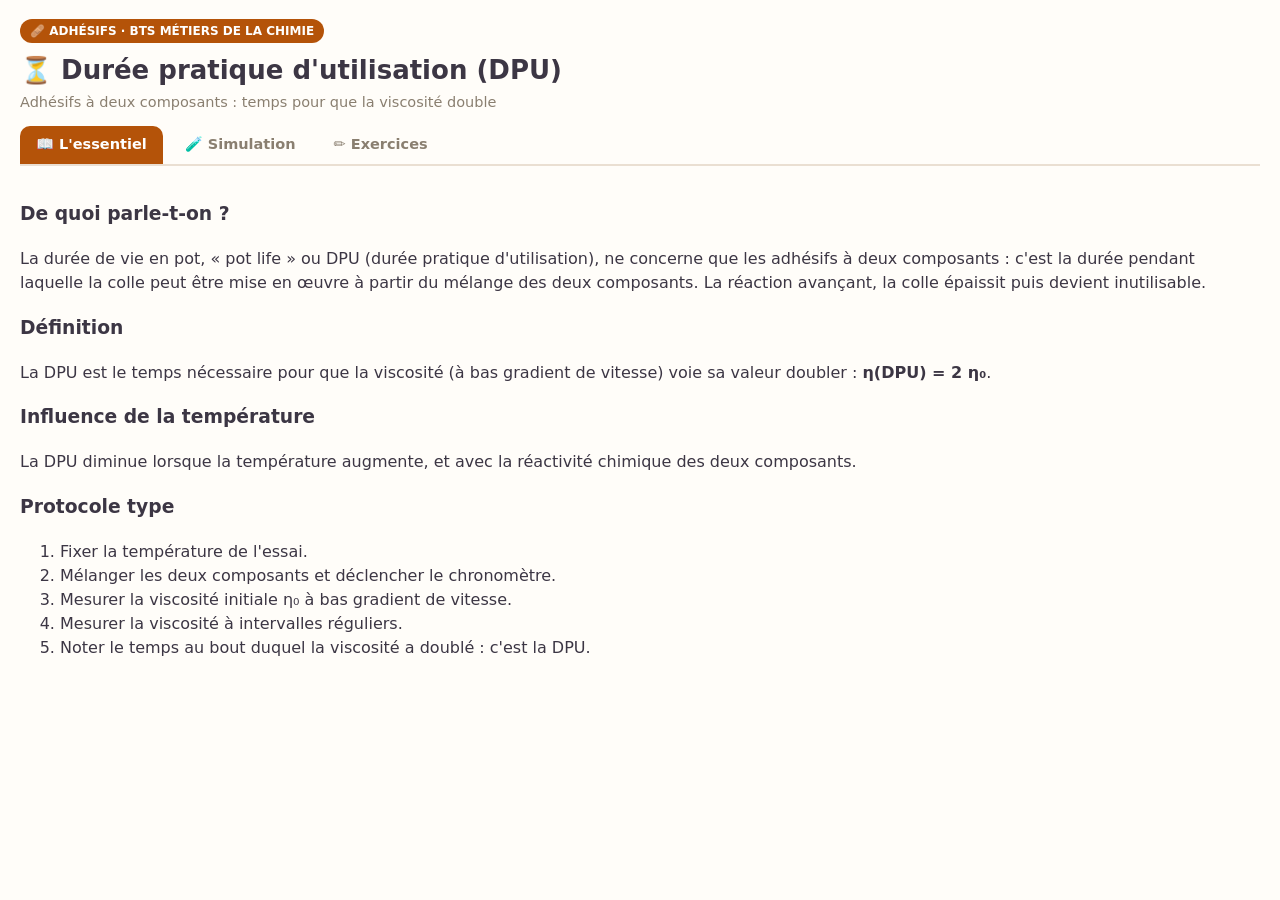
==== pages/module-dpu.html @ 9cb4580f "Refonte UI façon reula.fr : menu Simulations seul, tuiles Adhésifs animées, 4 modules à onglets avec" ====
<!doctype html>
<html lang="fr">
<head>
<meta charset="utf-8">
<meta name="viewport" content="width=device-width, initial-scale=1">
<title>DPU — Adhésifs · Formu au labo</title>
<style>
  :root { --cat:#b45309; --texte:#3c3644; --bord:#eadfd2; --fond:#fffdf9; --fond2:#faf3ea; }
  * { box-sizing:border-box; }
  body { margin:0; font:16px/1.5 system-ui,sans-serif; color:var(--texte); background:var(--fond); }
  header.mod { padding:18px 20px 0; }
  .chip { display:inline-block; background:var(--cat); color:#fff; font-size:12px; font-weight:700; padding:3px 10px; border-radius:999px; }
  h1 { font-size:26px; margin:8px 0 2px; } h1 .emoji { display:inline-block; animation: pop .5s cubic-bezier(.2,1.6,.4,1) both; }
  .sous { color:#8a7f70; margin:0 0 12px; font-size:14.5px; }
  .tabs { display:flex; gap:6px; border-bottom:2px solid var(--bord); }
  .tab { font:inherit; font-weight:600; font-size:14.5px; padding:8px 16px; border:0; background:none; color:#8a7f70; cursor:pointer; border-radius:10px 10px 0 0; transition: background .15s; }
  .tab.actif { background:var(--cat); color:#fff; }
  main { padding:16px 20px 30px; }
  section.anim { animation: fadeUp .3s ease both; }
  .colonnes { display:flex; flex-wrap:wrap; gap:16px; align-items:flex-start; }
  .gauche { flex:1 1 460px; min-width:300px; }
  .droite { flex:0 1 320px; min-width:250px; background:var(--fond2); border-radius:14px; padding:12px 14px; }
  .carte { border:1px solid var(--bord); background:#fff; border-radius:14px; padding:12px 14px; margin-bottom:14px; }
  .carte h2 { font-size:15px; margin:0 0 8px; }
  button { font:inherit; padding:8px 14px; border:0; border-radius:10px; background:var(--cat); color:#fff; cursor:pointer; transition: transform .12s, filter .12s; }
  button:hover { filter:brightness(1.08); } button:active { transform:scale(.96); }
  input, select { font:inherit; padding:6px 8px; border:1px solid var(--bord); border-radius:8px; background:#fff; color:var(--texte); }
  input[type=number] { width:120px; }
  .ligne { display:flex; flex-wrap:wrap; gap:8px; align-items:center; margin:6px 0; }
  canvas { width:100%; max-width:560px; border:1px solid var(--bord); border-radius:10px; background:#fff; }
  .chrono { font-size:30px; font-weight:700; font-variant-numeric:tabular-nums; color:var(--cat); background:#17141c; color:#ffd27d;
           border-radius:10px; padding:4px 14px; display:inline-block; }
  .visco { font-size:22px; font-weight:700; font-variant-numeric:tabular-nums; color:#7dffb0; background:#17141c; border-radius:10px; padding:4px 12px; display:inline-block; }
  .etape { display:flex; gap:8px; padding:6px; border-radius:8px; font-size:14px; align-items:baseline; }
  .etape .num { flex:0 0 22px; height:22px; border-radius:50%; background:#e3ddd2; display:inline-flex; align-items:center; justify-content:center; font-size:13px; }
  .etape.fait .num { background:#1f9d55; color:#fff; animation: pop .35s cubic-bezier(.2,1.8,.4,1) both; }
  .etape.fait { color:#9a9284; text-decoration:line-through; }
  .etape.courante { background:#fff; outline:2px solid var(--cat); font-weight:600; text-decoration:none; }
  .ok { color:#1f9d55; font-weight:700; } .ko { color:#c0392b; font-weight:600; }
  #resultat { font-size:19px; font-weight:700; color:var(--cat); }
  .petit { font-size:13px; color:#8a7f70; }
  details { border:1px solid var(--bord); border-radius:10px; padding:8px 12px; background:#fff; }
  summary { cursor:pointer; font-weight:600; }
  @keyframes fadeUp { from { opacity:0; transform:translateY(12px);} to { opacity:1; transform:none;} }
  @keyframes pop { from { opacity:0; transform:scale(.5);} to { opacity:1; transform:scale(1);} }
</style>
</head>
<body>
<header class="mod">
  <span class="chip">🩹 ADHÉSIFS · BTS MÉTIERS DE LA CHIMIE</span>
  <h1><span class="emoji">⏳</span> Durée pratique d'utilisation (DPU)</h1>
  <p class="sous">Adhésifs à deux composants : temps pour que la viscosité double</p>
  <nav class="tabs">
    <button class="tab actif" data-tab="essentiel">📖 L'essentiel</button>
    <button class="tab" data-tab="simulation">🧪 Simulation</button>
    <button class="tab" data-tab="exercices">✏️ Exercices</button>
  </nav>
</header>
<main>
  <section id="tab-essentiel">
    <h3>De quoi parle-t-on ?</h3>
    <p>La durée de vie en pot, « pot life » ou DPU (durée pratique d'utilisation), ne concerne que les adhésifs à deux composants : c'est la durée pendant laquelle la colle peut être mise en œuvre à partir du mélange des deux composants. La réaction avançant, la colle épaissit puis devient inutilisable.</p>
    <h3>Définition</h3>
    <p>La DPU est le temps nécessaire pour que la viscosité (à bas gradient de vitesse) voie sa valeur doubler : <strong>η(DPU) = 2 η₀</strong>.</p>
    <h3>Influence de la température</h3>
    <p>La DPU diminue lorsque la température augmente, et avec la réactivité chimique des deux composants.</p>
    <h3>Protocole type</h3>
    <ol>
      <li>Fixer la température de l'essai.</li>
      <li>Mélanger les deux composants et déclencher le chronomètre.</li>
      <li>Mesurer la viscosité initiale η₀ à bas gradient de vitesse.</li>
      <li>Mesurer la viscosité à intervalles réguliers.</li>
      <li>Noter le temps au bout duquel la viscosité a doublé : c'est la DPU.</li>
    </ol>
  </section>

  <section id="tab-simulation" hidden>
    <div class="ligne">
      <button id="lancer">🔄 Lancer une nouvelle simulation</button>
      <span id="systeme" class="petit"></span>
      <span class="chrono" id="chrono">0,0 min</span>
    </div>
    <div class="colonnes">
      <div class="gauche">
        <div class="carte">
          <h2>Viscosimètre — η(t) à bas gradient</h2>
          <canvas id="courbe" width="560" height="280"></canvas>
          <div class="ligne" style="margin-top:8px;">
            <span>η₀ mesurée :</span><span class="visco" id="eta0">—</span>
            <span>η(t) :</span><span class="visco" id="etaT">—</span>
          </div>
          <div id="action"><p class="petit">Lance une simulation pour commencer.</p></div>
        </div>
      </div>
      <div class="droite">
        <h2 style="font-size:15px;margin:0 0 8px;">Étapes du protocole <span id="progres" style="float:right;"></span></h2>
        <div id="etapes"></div>
        <p id="resultat"></p>
      </div>
    </div>
  </section>

  <section id="tab-exercices" hidden>
    <h3>Exercice</h3>
    <p>À 25 °C, un bicomposant a une viscosité initiale η₀ = 3,0 Pa·s et sa viscosité suit η(t) = η₀·e<sup>k t</sup> avec k = 0,0462 min⁻¹. Quelle est la DPU ?</p>
    <details><summary>Voir la correction</summary>
      <p>η(DPU) = 2 η₀ donc e<sup>k·DPU</sup> = 2, d'où DPU = ln 2 / k = 0,693 / 0,0462 ≈ <strong>15,0 min</strong>.</p>
    </details>
  </section>
</main>
<script>
"use strict";
document.querySelectorAll(".tab").forEach((b) => (b.onclick = () => {
  document.querySelectorAll(".tab").forEach((x) => x.classList.toggle("actif", x === b));
  document.querySelectorAll("main section").forEach((s) => (s.hidden = true));
  const p = document.getElementById("tab-" + b.dataset.tab);
  p.hidden = false; p.classList.remove("anim"); void p.offsetWidth; p.classList.add("anim");
}));

const SYSTEMES = [
  { id: "ep",  nom: "système époxy",            k25: 0.030 },
  { id: "mma", nom: "système acrylate (MMA)",   k25: 0.046 },
  { id: "pu",  nom: "système polyuréthane",     k25: 0.020 }
];
const TEMPS = [20, 25, 30, 35];
const ETAPES = [
  "Fixer la température de l'essai.",
  "Mélanger les deux composants et déclencher le chronomètre.",
  "Mesurer la viscosité initiale η₀ à bas gradient de vitesse.",
  "Suivre η(t) et noter le temps où la viscosité a doublé : c'est la DPU."
];
function calcK(k25, T) { return k25 * Math.pow(2, (T - 25) / 10); }   // Q10 ≈ 2
function calcDPU(k) { return Math.LN2 / k; }

let S = null;
const $ = (id) => document.getElementById(id);
const rnd = (a, b) => a + Math.random() * (b - a);
const nb = (v) => parseFloat(String(v).replace(",", "."));
const fmt = (v, d) => v.toLocaleString("fr-FR", { minimumFractionDigits: d, maximumFractionDigits: d });

function lancer() {
  const sys = SYSTEMES[Math.floor(Math.random() * SYSTEMES.length)];
  S = { sys, T: 25, k: sys.k25, eta0: rnd(1.5, 4.0), etape: 0, anim: false };
  S.dpu = calcDPU(S.k);
  $("systeme").textContent = "Système bicomposant : " + sys.nom;
  $("chrono").textContent = "0,0 min"; $("eta0").textContent = "—"; $("etaT").textContent = "—";
  $("resultat").textContent = "";
  const c = $("courbe").getContext("2d"); c.clearRect(0, 0, 560, 280);
  afficherEtapes(); afficherAction();
}

function afficherEtapes() {
  $("etapes").innerHTML = ETAPES.map((t, i) => {
    const cls = !S ? "" : (i < S.etape ? "etape fait" : i === S.etape ? "etape courante" : "etape");
    const num = !S ? i + 1 : (i < S.etape ? "✓" : i + 1);
    return '<div class="' + cls + '"><span class="num">' + num + "</span><span>" + t + "</span></div>";
  }).join("");
  $("progres").textContent = S ? (Math.min(S.etape, ETAPES.length) + "/" + ETAPES.length) : "";
}
function valider() { S.etape++; afficherEtapes(); afficherAction(); }

function afficherAction() {
  const a = $("action");
  if (!S) { a.innerHTML = '<p class="petit">Lance une simulation pour commencer.</p>'; return; }
  const i = S.etape;
  if (i >= ETAPES.length) { a.innerHTML = '<p class="ok">✔ Simulation terminée !</p>'; return; }
  switch (i) {
    case 0: {
      const opts = TEMPS.map(t => '<option value="' + t + '"' + (t === 25 ? " selected" : "") + ">" + t + " °C</option>").join("");
      a.innerHTML = '<div class="ligne"><span>Température de l\'essai :</span><select id="selT">' + opts + '</select><button onclick="validerT()">Fixer</button></div><p id="msg"></p>'; break;
    }
    case 1: a.innerHTML = '<div class="ligne"><button onclick="melanger()">🧪 Mélanger les deux composants et lancer le chrono</button></div>'; break;
    case 2: a.innerHTML = '<div class="ligne"><button onclick="mesurerEta0()">Mesurer η₀</button></div>'; break;
    case 3: a.innerHTML = '<div class="ligne"><span>Temps où η a doublé (η = 2η₀) :</span><input id="inT" type="number" step="0.1" placeholder="min"> min<button onclick="validerDPU()">Valider</button></div><p id="msg"></p>'; break;
  }
}

window.validerT = () => {
  S.T = parseInt($("selT").value, 10); S.k = calcK(S.sys.k25, S.T); S.dpu = calcDPU(S.k);
  $("systeme").textContent = "Système : " + S.sys.nom + " · essai à " + S.T + " °C";
  valider();
};
window.melanger = () => {
  valider();
  const tmax = 3 * S.dpu; const duree = 6000; const t0 = performance.now();
  const c = $("courbe").getContext("2d");
  function dessiner(p) {
    const t = p * tmax;
    c.clearRect(0, 0, 560, 280);
    c.strokeStyle = "#eadfd2"; c.fillStyle = "#8a7f70"; c.font = "12px system-ui";
    for (let g = 1; g <= 4; g++) { const y = 250 - (g - 1) * 55; c.beginPath(); c.moveTo(50, y); c.lineTo(540, y); c.stroke(); c.fillText("×" + g, 22, y + 4); }
    for (let m = 0; m <= tmax; m += tmax / 6) { const x = 50 + m / tmax * 490; c.fillText(fmt(m, 1), x - 8, 268); }
    c.fillText("t (min)", 500, 268); c.fillText("η / η₀", 8, 20);
    c.strokeStyle = "#eadfd2"; c.beginPath(); c.moveTo(50, 250); c.lineTo(50, 30); c.lineTo(540, 250); c.stroke();
    c.strokeStyle = "#2563eb"; c.lineWidth = 2.5; c.beginPath();
    const n = Math.max(2, Math.floor(p * 200));
    for (let i = 0; i <= n; i++) {
      const tt = tmax * i / n; const y = 250 - (Math.exp(S.k * tt) - 1) * 55;
      const x = 50 + tt / tmax * 490;
      i === 0 ? c.moveTo(x, y) : c.lineTo(x, y);
    }
    c.stroke(); c.lineWidth = 1;
    c.strokeStyle = "#b45309"; c.setLineDash([5, 4]); c.beginPath(); c.moveTo(50, 195); c.lineTo(540, 195); c.stroke(); c.setLineDash([]);
    c.fillStyle = "#b45309"; c.fillText("2 η₀", 510, 190);
    const eta = S.eta0 * Math.exp(S.k * t);
    $("chrono").textContent = fmt(t, 1) + " min";
    if ($("eta0").textContent !== "—") $("etaT").textContent = fmt(eta, 2) + " Pa·s";
    if (p < 1 && S.anim) requestAnimationFrame((tt) => dessiner(Math.min(1, (tt - t0) / duree)));
  }
  S.anim = true; requestAnimationFrame((tt) => dessiner(Math.min(1, (tt - t0) / duree)));
};
window.mesurerEta0 = () => { $("eta0").textContent = fmt(S.eta0, 2) + " Pa·s"; valider(); };
window.validerDPU = () => {
  const v = nb($("inT").value);
  if (isNaN(v)) { $("msg").innerHTML = '<span class="ko">✘ Entre un nombre de minutes.</span>'; return; }
  if (Math.abs(v - S.dpu) <= 0.08 * S.dpu) {
    const ok = Math.abs(v - S.dpu) <= 0.03 * S.dpu;
    $("resultat").innerHTML = "DPU = " + fmt(v, 1) + " min &nbsp;" +
      (ok ? '<span class="ok">✔ conforme (attendu ≈ ' + fmt(S.dpu, 1) + " min à " + S.T + " °C)</span>"
           : '<span class="ko">✘ attendu ≈ ' + fmt(S.dpu, 1) + " min — relis la courbe au niveau 2 η₀.</span>");
    valider();
  } else $("msg").innerHTML = '<span class="ko">✘ La courbe coupe 2 η₀ vers ' + fmt(S.dpu, 1) + " min — relis le graphique.</span>";
};

$("lancer").onclick = lancer;
afficherEtapes();
</script>
</body>
</html>
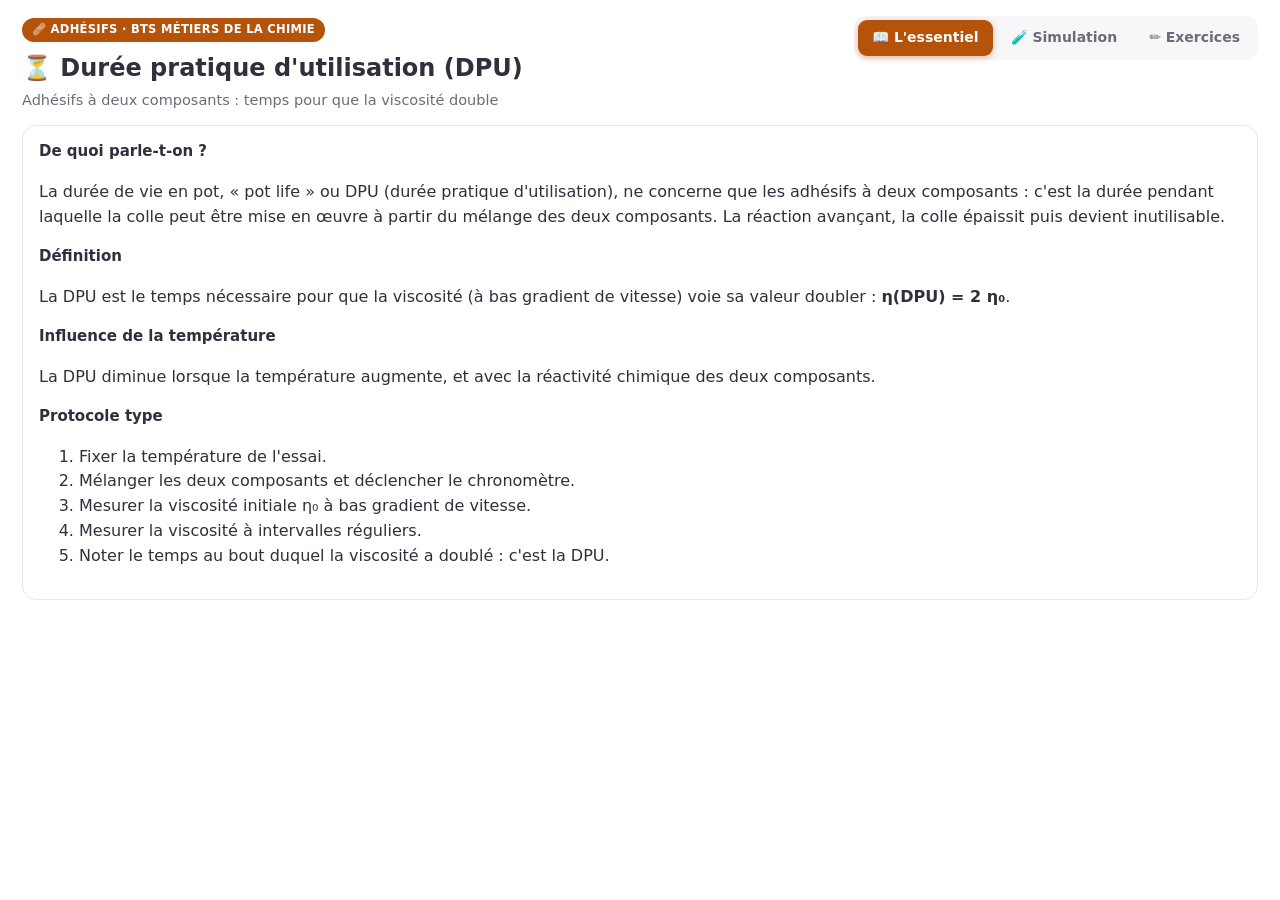
==== commit fe40e497: "Mise en page fidèle à reula.fr : bannière ambrée, onglets pilules, étapes dépliées avec bouton vert," ====
--- a/pages/module-dpu.html
+++ b/pages/module-dpu.html
@@ -5,40 +5,49 @@
 <meta name="viewport" content="width=device-width, initial-scale=1">
 <title>DPU — Adhésifs · Formu au labo</title>
 <style>
-  :root { --cat:#b45309; --texte:#3c3644; --bord:#eadfd2; --fond:#fffdf9; --fond2:#faf3ea; }
+  :root { --cat:#b45309; --vert:#16a34a; --texte:#332e3b; --bord:#e8e5ee; --fond:#fff; --gris:#f7f6f9; --gris2:#6f6a7a; }
   * { box-sizing:border-box; }
-  body { margin:0; font:16px/1.5 system-ui,sans-serif; color:var(--texte); background:var(--fond); }
-  header.mod { padding:18px 20px 0; }
-  .chip { display:inline-block; background:var(--cat); color:#fff; font-size:12px; font-weight:700; padding:3px 10px; border-radius:999px; }
-  h1 { font-size:26px; margin:8px 0 2px; } h1 .emoji { display:inline-block; animation: pop .5s cubic-bezier(.2,1.6,.4,1) both; }
-  .sous { color:#8a7f70; margin:0 0 12px; font-size:14.5px; }
-  .tabs { display:flex; gap:6px; border-bottom:2px solid var(--bord); }
-  .tab { font:inherit; font-weight:600; font-size:14.5px; padding:8px 16px; border:0; background:none; color:#8a7f70; cursor:pointer; border-radius:10px 10px 0 0; transition: background .15s; }
-  .tab.actif { background:var(--cat); color:#fff; }
-  main { padding:16px 20px 30px; }
-  section.anim { animation: fadeUp .3s ease both; }
-  .colonnes { display:flex; flex-wrap:wrap; gap:16px; align-items:flex-start; }
-  .gauche { flex:1 1 460px; min-width:300px; }
-  .droite { flex:0 1 320px; min-width:250px; background:var(--fond2); border-radius:14px; padding:12px 14px; }
-  .carte { border:1px solid var(--bord); background:#fff; border-radius:14px; padding:12px 14px; margin-bottom:14px; }
-  .carte h2 { font-size:15px; margin:0 0 8px; }
-  button { font:inherit; padding:8px 14px; border:0; border-radius:10px; background:var(--cat); color:#fff; cursor:pointer; transition: transform .12s, filter .12s; }
-  button:hover { filter:brightness(1.08); } button:active { transform:scale(.96); }
+  body { margin:0; font:16px/1.55 system-ui,sans-serif; color:var(--texte); background:var(--fond); }
+  header.mod { display:flex; justify-content:space-between; align-items:flex-start; gap:16px; padding:16px 22px 0; flex-wrap:wrap; }
+  .chip { display:inline-block; background:var(--cat); color:#fff; font-size:11.5px; font-weight:700; padding:3px 10px; border-radius:999px; letter-spacing:.3px; }
+  h1 { font-size:24px; margin:8px 0 2px; } h1 .emoji { display:inline-block; animation: pop .5s cubic-bezier(.2,1.6,.4,1) both; }
+  .sous { color:var(--gris2); margin:0; font-size:14.5px; }
+  .tabs { display:flex; gap:4px; background:var(--gris); padding:4px; border-radius:12px; }
+  .tab { border:0; background:none; font:inherit; font-size:14px; font-weight:600; padding:7px 14px; border-radius:9px; color:var(--gris2); cursor:pointer; }
+  .tab.actif { background:var(--cat); color:#fff; box-shadow:0 2px 6px rgba(180,83,9,.35); }
+  main { padding:14px 22px 30px; }
+  section.anim { animation: fadeUp .25s ease both; }
+  .banner { width:100%; display:flex; justify-content:space-between; align-items:center; gap:12px; background:var(--cat); color:#fff; border:0; border-radius:14px; padding:13px 18px; font:inherit; cursor:pointer; margin-bottom:14px; text-align:left; transition: filter .15s, transform .12s; }
+  .banner:hover { filter:brightness(1.07); } .banner:active { transform:scale(.99); }
+  .banner strong { font-size:17px; display:block; } .banner small { opacity:.85; font-size:13px; }
+  .banner .fleche { font-size:24px; }
+  .cols { display:grid; grid-template-columns: 1fr 340px; gap:16px; align-items:start; }
+  @media (max-width: 920px) { .cols { grid-template-columns: 1fr; } }
+  .card { background:#fff; border:1px solid var(--bord); border-radius:14px; padding:14px 16px; margin-bottom:14px; }
+  .card-head { display:flex; justify-content:space-between; align-items:center; gap:10px; margin-bottom:8px; flex-wrap:wrap; }
+  .card h2 { font-size:15px; margin:0; }
+  .etapes-panel { background:var(--gris); border-radius:14px; padding:12px 14px; position:sticky; top:12px; }
+  .etapes-head { display:flex; justify-content:space-between; align-items:center; margin-bottom:8px; }
+  .etapes-head h2 { font-size:15px; margin:0; }
+  #progres { font-size:13px; color:var(--gris2); font-weight:700; }
+  .etape { display:flex; gap:10px; padding:9px 10px; border-radius:10px; font-size:14px; color:#8b8698; }
+  .etape .num { flex:0 0 24px; height:24px; border-radius:50%; background:#e4e1ea; color:#6f6a7a; display:inline-flex; align-items:center; justify-content:center; font-size:13px; font-weight:700; }
+  .etape.fait { color:#a09aae; text-decoration:line-through; }
+  .etape.fait .num { background:var(--vert); color:#fff; animation: pop .3s cubic-bezier(.2,1.8,.4,1) both; }
+  .etape.courante { background:#fff; box-shadow:0 4px 14px rgba(51,46,59,.10); outline:1.5px solid var(--cat); color:var(--texte); font-weight:600; display:block; }
+  .etape.courante .num { background:var(--cat); color:#fff; }
+  .etape-action { margin:10px 0 4px 34px; font-weight:400; }
+  button.action { background:var(--vert); color:#fff; border:0; border-radius:10px; padding:9px 16px; font:inherit; font-weight:600; cursor:pointer; transition: filter .12s, transform .12s; }
+  button.action:hover { filter:brightness(1.08); } button.action:active { transform:scale(.96); }
   input, select { font:inherit; padding:6px 8px; border:1px solid var(--bord); border-radius:8px; background:#fff; color:var(--texte); }
-  input[type=number] { width:120px; }
+  input[type=number] { width:110px; }
   .ligne { display:flex; flex-wrap:wrap; gap:8px; align-items:center; margin:6px 0; }
   canvas { width:100%; max-width:560px; border:1px solid var(--bord); border-radius:10px; background:#fff; }
-  .chrono { font-size:30px; font-weight:700; font-variant-numeric:tabular-nums; color:var(--cat); background:#17141c; color:#ffd27d;
-           border-radius:10px; padding:4px 14px; display:inline-block; }
-  .visco { font-size:22px; font-weight:700; font-variant-numeric:tabular-nums; color:#7dffb0; background:#17141c; border-radius:10px; padding:4px 12px; display:inline-block; }
-  .etape { display:flex; gap:8px; padding:6px; border-radius:8px; font-size:14px; align-items:baseline; }
-  .etape .num { flex:0 0 22px; height:22px; border-radius:50%; background:#e3ddd2; display:inline-flex; align-items:center; justify-content:center; font-size:13px; }
-  .etape.fait .num { background:#1f9d55; color:#fff; animation: pop .35s cubic-bezier(.2,1.8,.4,1) both; }
-  .etape.fait { color:#9a9284; text-decoration:line-through; }
-  .etape.courante { background:#fff; outline:2px solid var(--cat); font-weight:600; text-decoration:none; }
-  .ok { color:#1f9d55; font-weight:700; } .ko { color:#c0392b; font-weight:600; }
-  #resultat { font-size:19px; font-weight:700; color:var(--cat); }
-  .petit { font-size:13px; color:#8a7f70; }
+  .chrono { font-size:26px; font-weight:700; font-variant-numeric:tabular-nums; background:#17141c; color:#ffd27d; border-radius:10px; padding:4px 14px; display:inline-block; }
+  .visco { font-size:20px; font-weight:700; font-variant-numeric:tabular-nums; background:#17141c; color:#7dffb0; border-radius:10px; padding:4px 12px; display:inline-block; }
+  .ok { color:var(--vert); font-weight:700; } .ko { color:#c0392b; font-weight:600; }
+  #resultat { font-size:18px; font-weight:700; color:var(--cat); }
+  .petit { font-size:13px; color:var(--gris2); }
   details { border:1px solid var(--bord); border-radius:10px; padding:8px 12px; background:#fff; }
   summary { cursor:pointer; font-weight:600; }
   @keyframes fadeUp { from { opacity:0; transform:translateY(12px);} to { opacity:1; transform:none;} }
@@ -47,9 +56,11 @@
 </head>
 <body>
 <header class="mod">
-  <span class="chip">🩹 ADHÉSIFS · BTS MÉTIERS DE LA CHIMIE</span>
-  <h1><span class="emoji">⏳</span> Durée pratique d'utilisation (DPU)</h1>
-  <p class="sous">Adhésifs à deux composants : temps pour que la viscosité double</p>
+  <div>
+    <span class="chip">🩹 ADHÉSIFS · BTS MÉTIERS DE LA CHIMIE</span>
+    <h1><span class="emoji">⏳</span> Durée pratique d'utilisation (DPU)</h1>
+    <p class="sous">Adhésifs à deux composants : temps pour que la viscosité double</p>
+  </div>
   <nav class="tabs">
     <button class="tab actif" data-tab="essentiel">📖 L'essentiel</button>
     <button class="tab" data-tab="simulation">🧪 Simulation</button>
@@ -58,54 +69,56 @@
 </header>
 <main>
   <section id="tab-essentiel">
-    <h3>De quoi parle-t-on ?</h3>
-    <p>La durée de vie en pot, « pot life » ou DPU (durée pratique d'utilisation), ne concerne que les adhésifs à deux composants : c'est la durée pendant laquelle la colle peut être mise en œuvre à partir du mélange des deux composants. La réaction avançant, la colle épaissit puis devient inutilisable.</p>
-    <h3>Définition</h3>
-    <p>La DPU est le temps nécessaire pour que la viscosité (à bas gradient de vitesse) voie sa valeur doubler : <strong>η(DPU) = 2 η₀</strong>.</p>
-    <h3>Influence de la température</h3>
-    <p>La DPU diminue lorsque la température augmente, et avec la réactivité chimique des deux composants.</p>
-    <h3>Protocole type</h3>
-    <ol>
-      <li>Fixer la température de l'essai.</li>
-      <li>Mélanger les deux composants et déclencher le chronomètre.</li>
-      <li>Mesurer la viscosité initiale η₀ à bas gradient de vitesse.</li>
-      <li>Mesurer la viscosité à intervalles réguliers.</li>
-      <li>Noter le temps au bout duquel la viscosité a doublé : c'est la DPU.</li>
-    </ol>
+    <div class="card">
+      <h2>De quoi parle-t-on ?</h2>
+      <p>La durée de vie en pot, « pot life » ou DPU (durée pratique d'utilisation), ne concerne que les adhésifs à deux composants : c'est la durée pendant laquelle la colle peut être mise en œuvre à partir du mélange des deux composants. La réaction avançant, la colle épaissit puis devient inutilisable.</p>
+      <h2>Définition</h2>
+      <p>La DPU est le temps nécessaire pour que la viscosité (à bas gradient de vitesse) voie sa valeur doubler : <strong>η(DPU) = 2 η₀</strong>.</p>
+      <h2>Influence de la température</h2>
+      <p>La DPU diminue lorsque la température augmente, et avec la réactivité chimique des deux composants.</p>
+      <h2>Protocole type</h2>
+      <ol>
+        <li>Fixer la température de l'essai.</li>
+        <li>Mélanger les deux composants et déclencher le chronomètre.</li>
+        <li>Mesurer la viscosité initiale η₀ à bas gradient de vitesse.</li>
+        <li>Mesurer la viscosité à intervalles réguliers.</li>
+        <li>Noter le temps au bout duquel la viscosité a doublé : c'est la DPU.</li>
+      </ol>
+    </div>
   </section>
 
   <section id="tab-simulation" hidden>
-    <div class="ligne">
-      <button id="lancer">🔄 Lancer une nouvelle simulation</button>
-      <span id="systeme" class="petit"></span>
-      <span class="chrono" id="chrono">0,0 min</span>
-    </div>
-    <div class="colonnes">
-      <div class="gauche">
-        <div class="carte">
-          <h2>Viscosimètre — η(t) à bas gradient</h2>
+    <button class="banner" id="lancer"><span><strong>🔄 Lancer une nouvelle simulation</strong><small>Repartir de zéro avec un nouvel échantillon</small></span><span class="fleche">→</span></button>
+    <div class="cols">
+      <div>
+        <div class="card">
+          <div class="card-head">
+            <h2>Système bicomposant</h2>
+            <span class="ligne"><select id="selSys"></select><select id="selTemp"></select><span class="chrono" id="chrono">0,0 min</span></span>
+          </div>
           <canvas id="courbe" width="560" height="280"></canvas>
           <div class="ligne" style="margin-top:8px;">
-            <span>η₀ mesurée :</span><span class="visco" id="eta0">—</span>
+            <span>η₀ :</span><span class="visco" id="eta0">—</span>
             <span>η(t) :</span><span class="visco" id="etaT">—</span>
           </div>
-          <div id="action"><p class="petit">Lance une simulation pour commencer.</p></div>
         </div>
       </div>
-      <div class="droite">
-        <h2 style="font-size:15px;margin:0 0 8px;">Étapes du protocole <span id="progres" style="float:right;"></span></h2>
+      <aside class="etapes-panel">
+        <div class="etapes-head"><h2>Étapes du protocole</h2><span id="progres"></span></div>
         <div id="etapes"></div>
         <p id="resultat"></p>
-      </div>
+      </aside>
     </div>
   </section>
 
   <section id="tab-exercices" hidden>
-    <h3>Exercice</h3>
-    <p>À 25 °C, un bicomposant a une viscosité initiale η₀ = 3,0 Pa·s et sa viscosité suit η(t) = η₀·e<sup>k t</sup> avec k = 0,0462 min⁻¹. Quelle est la DPU ?</p>
-    <details><summary>Voir la correction</summary>
-      <p>η(DPU) = 2 η₀ donc e<sup>k·DPU</sup> = 2, d'où DPU = ln 2 / k = 0,693 / 0,0462 ≈ <strong>15,0 min</strong>.</p>
-    </details>
+    <div class="card">
+      <h2>Exercice</h2>
+      <p>À 25 °C, un bicomposant a une viscosité initiale η₀ = 3,0 Pa·s et sa viscosité suit η(t) = η₀·e<sup>k t</sup> avec k = 0,0462 min⁻¹. Quelle est la DPU ?</p>
+      <details><summary>Voir la correction</summary>
+        <p>η(DPU) = 2 η₀ donc e<sup>k·DPU</sup> = 2, d'où DPU = ln 2 / k = 0,693 / 0,0462 ≈ <strong>15,0 min</strong>.</p>
+      </details>
+    </div>
   </section>
 </main>
 <script>
@@ -118,9 +131,9 @@
 }));
 
 const SYSTEMES = [
-  { id: "ep",  nom: "système époxy",            k25: 0.030 },
-  { id: "mma", nom: "système acrylate (MMA)",   k25: 0.046 },
-  { id: "pu",  nom: "système polyuréthane",     k25: 0.020 }
+  { id: "ep",  nom: "système époxy",          k25: 0.030 },
+  { id: "mma", nom: "système acrylate (MMA)", k25: 0.046 },
+  { id: "pu",  nom: "système polyuréthane",   k25: 0.020 }
 ];
 const TEMPS = [20, 25, 30, 35];
 const ETAPES = [
@@ -129,7 +142,7 @@
   "Mesurer la viscosité initiale η₀ à bas gradient de vitesse.",
   "Suivre η(t) et noter le temps où la viscosité a doublé : c'est la DPU."
 ];
-function calcK(k25, T) { return k25 * Math.pow(2, (T - 25) / 10); }   // Q10 ≈ 2
+function calcK(k25, T) { return k25 * Math.pow(2, (T - 25) / 10); }
 function calcDPU(k) { return Math.LN2 / k; }
 
 let S = null;
@@ -138,86 +151,76 @@
 const nb = (v) => parseFloat(String(v).replace(",", "."));
 const fmt = (v, d) => v.toLocaleString("fr-FR", { minimumFractionDigits: d, maximumFractionDigits: d });
 
+const selSys = $("selSys");
+selSys.innerHTML = '<option value="hasard">🎲 Au hasard</option>' + SYSTEMES.map(s => '<option value="' + s.id + '">' + s.nom + "</option>").join("");
+$("selTemp").innerHTML = TEMPS.map(t => '<option value="' + t + '"' + (t === 25 ? " selected" : "") + ">" + t + " °C</option>").join("");
+
 function lancer() {
-  const sys = SYSTEMES[Math.floor(Math.random() * SYSTEMES.length)];
-  S = { sys, T: 25, k: sys.k25, eta0: rnd(1.5, 4.0), etape: 0, anim: false };
-  S.dpu = calcDPU(S.k);
-  $("systeme").textContent = "Système bicomposant : " + sys.nom;
+  const val = selSys.value;
+  const sys = val === "hasard" ? SYSTEMES[Math.floor(Math.random() * SYSTEMES.length)] : SYSTEMES.find(s => s.id === val);
+  S = { sys, T: parseInt($("selTemp").value, 10), eta0: rnd(1.5, 4.0), etape: 0, anim: false };
+  S.k = calcK(sys.k25, S.T); S.dpu = calcDPU(S.k);
   $("chrono").textContent = "0,0 min"; $("eta0").textContent = "—"; $("etaT").textContent = "—";
   $("resultat").textContent = "";
   const c = $("courbe").getContext("2d"); c.clearRect(0, 0, 560, 280);
-  afficherEtapes(); afficherAction();
+  afficherEtapes();
 }
 
+function actionHTML(i) {
+  switch (i) {
+    case 0: return '<div class="ligne"><span>Température :</span><select id="selT2">' + TEMPS.map(t => '<option value="' + t + '"' + (t === S.T ? " selected" : "") + ">" + t + " °C</option>").join("") + '</select><button class="action" onclick="validerT()">Fixer</button></div><p id="msg"></p>';
+    case 1: return '<div class="ligne"><button class="action" onclick="melanger()">🧪 Mélanger et lancer le chrono</button></div>';
+    case 2: return '<div class="ligne"><button class="action" onclick="mesurerEta0()">Mesurer η₀</button></div>';
+    case 3: return '<div class="ligne"><span>Temps où η = 2η₀ :</span><input id="inT" type="number" step="0.1" placeholder="min"> min<button class="action" onclick="validerDPU()">Valider</button></div><p id="msg"></p>';
+  }
+  return "";
+}
+
 function afficherEtapes() {
+  if (!S) { $("etapes").innerHTML = ETAPES.map((t, i) => '<div class="etape"><span class="num">' + (i + 1) + '</span><span>' + t + "</span></div>").join(""); $("progres").textContent = ""; return; }
   $("etapes").innerHTML = ETAPES.map((t, i) => {
-    const cls = !S ? "" : (i < S.etape ? "etape fait" : i === S.etape ? "etape courante" : "etape");
-    const num = !S ? i + 1 : (i < S.etape ? "✓" : i + 1);
-    return '<div class="' + cls + '"><span class="num">' + num + "</span><span>" + t + "</span></div>";
+    if (i < S.etape) return '<div class="etape fait"><span class="num">✓</span><span>' + t + "</span></div>";
+    if (i === S.etape) return '<div class="etape courante"><div style="display:flex;gap:10px;"><span class="num">' + (i + 1) + '</span><span>' + t + '</span></div><div class="etape-action">' + actionHTML(i) + "</div></div>";
+    return '<div class="etape"><span class="num">' + (i + 1) + '</span><span>' + t + "</span></div>";
   }).join("");
-  $("progres").textContent = S ? (Math.min(S.etape, ETAPES.length) + "/" + ETAPES.length) : "";
+  $("progres").textContent = Math.min(S.etape + 1, ETAPES.length) + "/" + ETAPES.length;
 }
-function valider() { S.etape++; afficherEtapes(); afficherAction(); }
-
-function afficherAction() {
-  const a = $("action");
-  if (!S) { a.innerHTML = '<p class="petit">Lance une simulation pour commencer.</p>'; return; }
-  const i = S.etape;
-  if (i >= ETAPES.length) { a.innerHTML = '<p class="ok">✔ Simulation terminée !</p>'; return; }
-  switch (i) {
-    case 0: {
-      const opts = TEMPS.map(t => '<option value="' + t + '"' + (t === 25 ? " selected" : "") + ">" + t + " °C</option>").join("");
-      a.innerHTML = '<div class="ligne"><span>Température de l\'essai :</span><select id="selT">' + opts + '</select><button onclick="validerT()">Fixer</button></div><p id="msg"></p>'; break;
-    }
-    case 1: a.innerHTML = '<div class="ligne"><button onclick="melanger()">🧪 Mélanger les deux composants et lancer le chrono</button></div>'; break;
-    case 2: a.innerHTML = '<div class="ligne"><button onclick="mesurerEta0()">Mesurer η₀</button></div>'; break;
-    case 3: a.innerHTML = '<div class="ligne"><span>Temps où η a doublé (η = 2η₀) :</span><input id="inT" type="number" step="0.1" placeholder="min"> min<button onclick="validerDPU()">Valider</button></div><p id="msg"></p>'; break;
-  }
-}
-
-window.validerT = () => {
-  S.T = parseInt($("selT").value, 10); S.k = calcK(S.sys.k25, S.T); S.dpu = calcDPU(S.k);
-  $("systeme").textContent = "Système : " + S.sys.nom + " · essai à " + S.T + " °C";
-  valider();
-};
+function valider() { S.etape++; afficherEtapes(); }
+
+window.validerT = () => { S.T = parseInt($("selT2").value, 10); S.k = calcK(S.sys.k25, S.T); S.dpu = calcDPU(S.k); $("selTemp").value = String(S.T); valider(); };
 window.melanger = () => {
   valider();
   const tmax = 3 * S.dpu; const duree = 6000; const t0 = performance.now();
   const c = $("courbe").getContext("2d");
-  function dessiner(p) {
+  S.anim = true;
+  (function dessiner(p) {
     const t = p * tmax;
     c.clearRect(0, 0, 560, 280);
-    c.strokeStyle = "#eadfd2"; c.fillStyle = "#8a7f70"; c.font = "12px system-ui";
+    c.strokeStyle = "#eceaf1"; c.fillStyle = "#6f6a7a"; c.font = "12px system-ui";
     for (let g = 1; g <= 4; g++) { const y = 250 - (g - 1) * 55; c.beginPath(); c.moveTo(50, y); c.lineTo(540, y); c.stroke(); c.fillText("×" + g, 22, y + 4); }
-    for (let m = 0; m <= tmax; m += tmax / 6) { const x = 50 + m / tmax * 490; c.fillText(fmt(m, 1), x - 8, 268); }
+    for (let m = 0; m <= tmax + 0.001; m += tmax / 6) { const x = 50 + m / tmax * 490; c.fillText(fmt(m, 1), x - 8, 268); }
     c.fillText("t (min)", 500, 268); c.fillText("η / η₀", 8, 20);
-    c.strokeStyle = "#eadfd2"; c.beginPath(); c.moveTo(50, 250); c.lineTo(50, 30); c.lineTo(540, 250); c.stroke();
+    c.strokeStyle = "#c9c5d4"; c.beginPath(); c.moveTo(50, 250); c.lineTo(50, 30); c.lineTo(540, 250); c.stroke();
     c.strokeStyle = "#2563eb"; c.lineWidth = 2.5; c.beginPath();
     const n = Math.max(2, Math.floor(p * 200));
     for (let i = 0; i <= n; i++) {
-      const tt = tmax * i / n; const y = 250 - (Math.exp(S.k * tt) - 1) * 55;
-      const x = 50 + tt / tmax * 490;
+      const tt = tmax * i / n; const y = 250 - (Math.exp(S.k * tt) - 1) * 55; const x = 50 + tt / tmax * 490;
       i === 0 ? c.moveTo(x, y) : c.lineTo(x, y);
     }
     c.stroke(); c.lineWidth = 1;
     c.strokeStyle = "#b45309"; c.setLineDash([5, 4]); c.beginPath(); c.moveTo(50, 195); c.lineTo(540, 195); c.stroke(); c.setLineDash([]);
-    c.fillStyle = "#b45309"; c.fillText("2 η₀", 510, 190);
-    const eta = S.eta0 * Math.exp(S.k * t);
+    c.fillStyle = "#b45309"; c.fillText("2 η₀", 505, 190);
+    if ($("eta0").textContent !== "—") $("etaT").textContent = fmt(S.eta0 * Math.exp(S.k * t), 2) + " Pa·s";
     $("chrono").textContent = fmt(t, 1) + " min";
-    if ($("eta0").textContent !== "—") $("etaT").textContent = fmt(eta, 2) + " Pa·s";
     if (p < 1 && S.anim) requestAnimationFrame((tt) => dessiner(Math.min(1, (tt - t0) / duree)));
-  }
-  S.anim = true; requestAnimationFrame((tt) => dessiner(Math.min(1, (tt - t0) / duree)));
+  })(0);
 };
 window.mesurerEta0 = () => { $("eta0").textContent = fmt(S.eta0, 2) + " Pa·s"; valider(); };
 window.validerDPU = () => {
   const v = nb($("inT").value);
   if (isNaN(v)) { $("msg").innerHTML = '<span class="ko">✘ Entre un nombre de minutes.</span>'; return; }
   if (Math.abs(v - S.dpu) <= 0.08 * S.dpu) {
-    const ok = Math.abs(v - S.dpu) <= 0.03 * S.dpu;
-    $("resultat").innerHTML = "DPU = " + fmt(v, 1) + " min &nbsp;" +
-      (ok ? '<span class="ok">✔ conforme (attendu ≈ ' + fmt(S.dpu, 1) + " min à " + S.T + " °C)</span>"
-           : '<span class="ko">✘ attendu ≈ ' + fmt(S.dpu, 1) + " min — relis la courbe au niveau 2 η₀.</span>");
+    $("resultat").innerHTML = "DPU = " + fmt(v, 1) + " min &nbsp;<span class='ok'>✔ conforme (attendu ≈ " + fmt(S.dpu, 1) + " min à " + S.T + " °C)</span>";
     valider();
   } else $("msg").innerHTML = '<span class="ko">✘ La courbe coupe 2 η₀ vers ' + fmt(S.dpu, 1) + " min — relis le graphique.</span>";
 };
